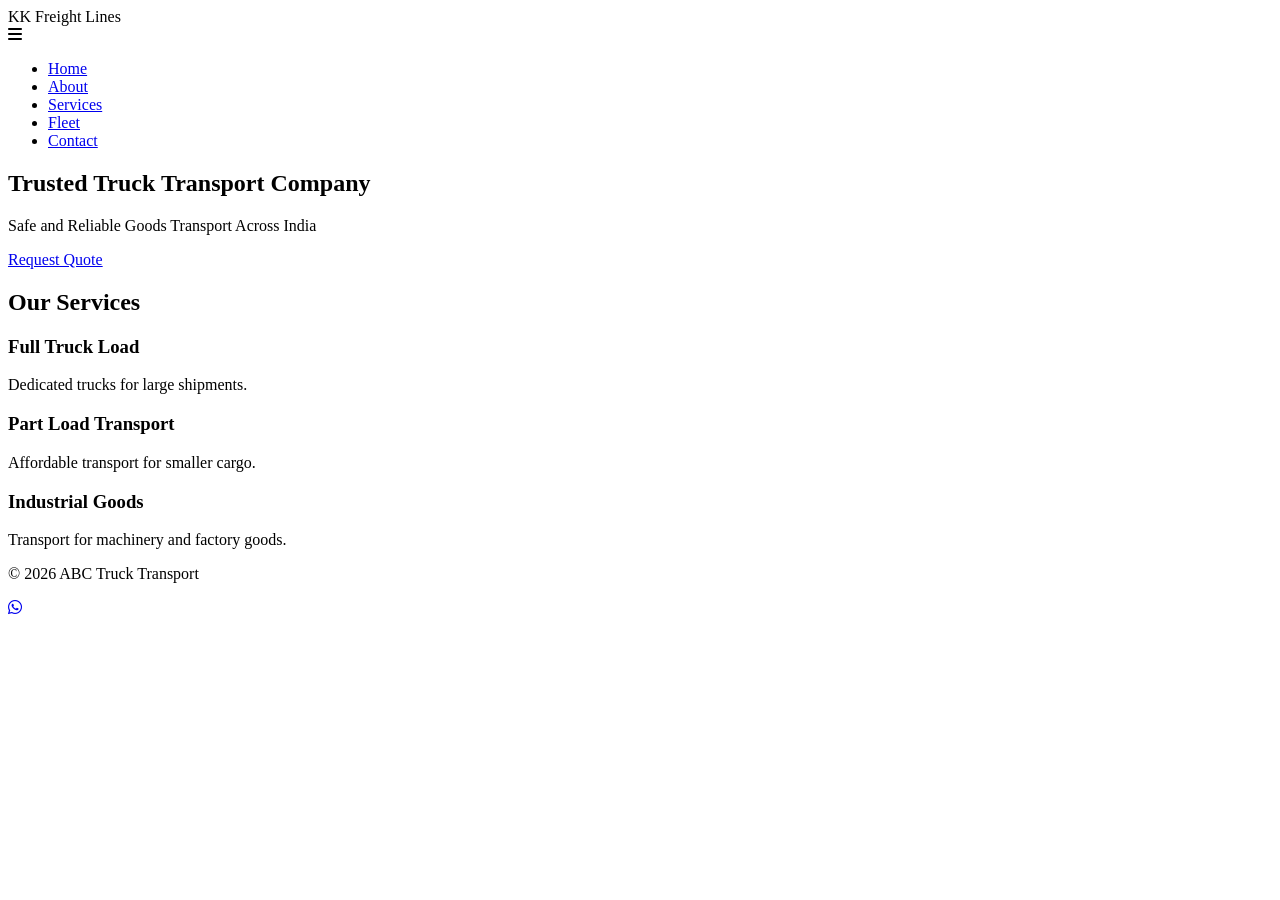
==== index.html @ f1ea4958 "upload first versions" ====
<!DOCTYPE html>
<html>

<head>

<title>KK Freight Lines</title>

<link rel="stylesheet" href="css/style.css">

<link rel="stylesheet"
href="https://cdnjs.cloudflare.com/ajax/libs/font-awesome/6.5.0/css/all.min.css">

</head>

<body>

<header>

<nav>

<div class="logo">KK Freight Lines</div>

<div class="menu-btn">
<i class="fas fa-bars"></i>
</div>

<ul>

<li><a href="index.html">Home</a></li>
<li><a href="about.html">About</a></li>
<li><a href="services.html">Services</a></li>
<li><a href="fleet.html">Fleet</a></li>
<li><a href="contact.html">Contact</a></li>

</ul>

</nav>

</header>


<section class="hero">

<div>

<h1>Trusted Truck Transport Company</h1>

<p>Safe and Reliable Goods Transport Across India</p>

<a class="btn" href="contact.html">Request Quote</a>

</div>

</section>


<section class="container">

<h2>Our Services</h2>

<div class="grid">

<div class="card">

<h3>Full Truck Load</h3>

<p>Dedicated trucks for large shipments.</p>

</div>

<div class="card">

<h3>Part Load Transport</h3>

<p>Affordable transport for smaller cargo.</p>

</div>

<div class="card">

<h3>Industrial Goods</h3>

<p>Transport for machinery and factory goods.</p>

</div>

</div>

</section>


<footer>

<p>© 2026 ABC Truck Transport</p>

</footer>


<a class="whatsapp"
href="https://wa.me/919999999999"
target="_blank">

<i class="fab fa-whatsapp"></i>

</a>

<script src="js/script.js"></script>

</body>

</html>
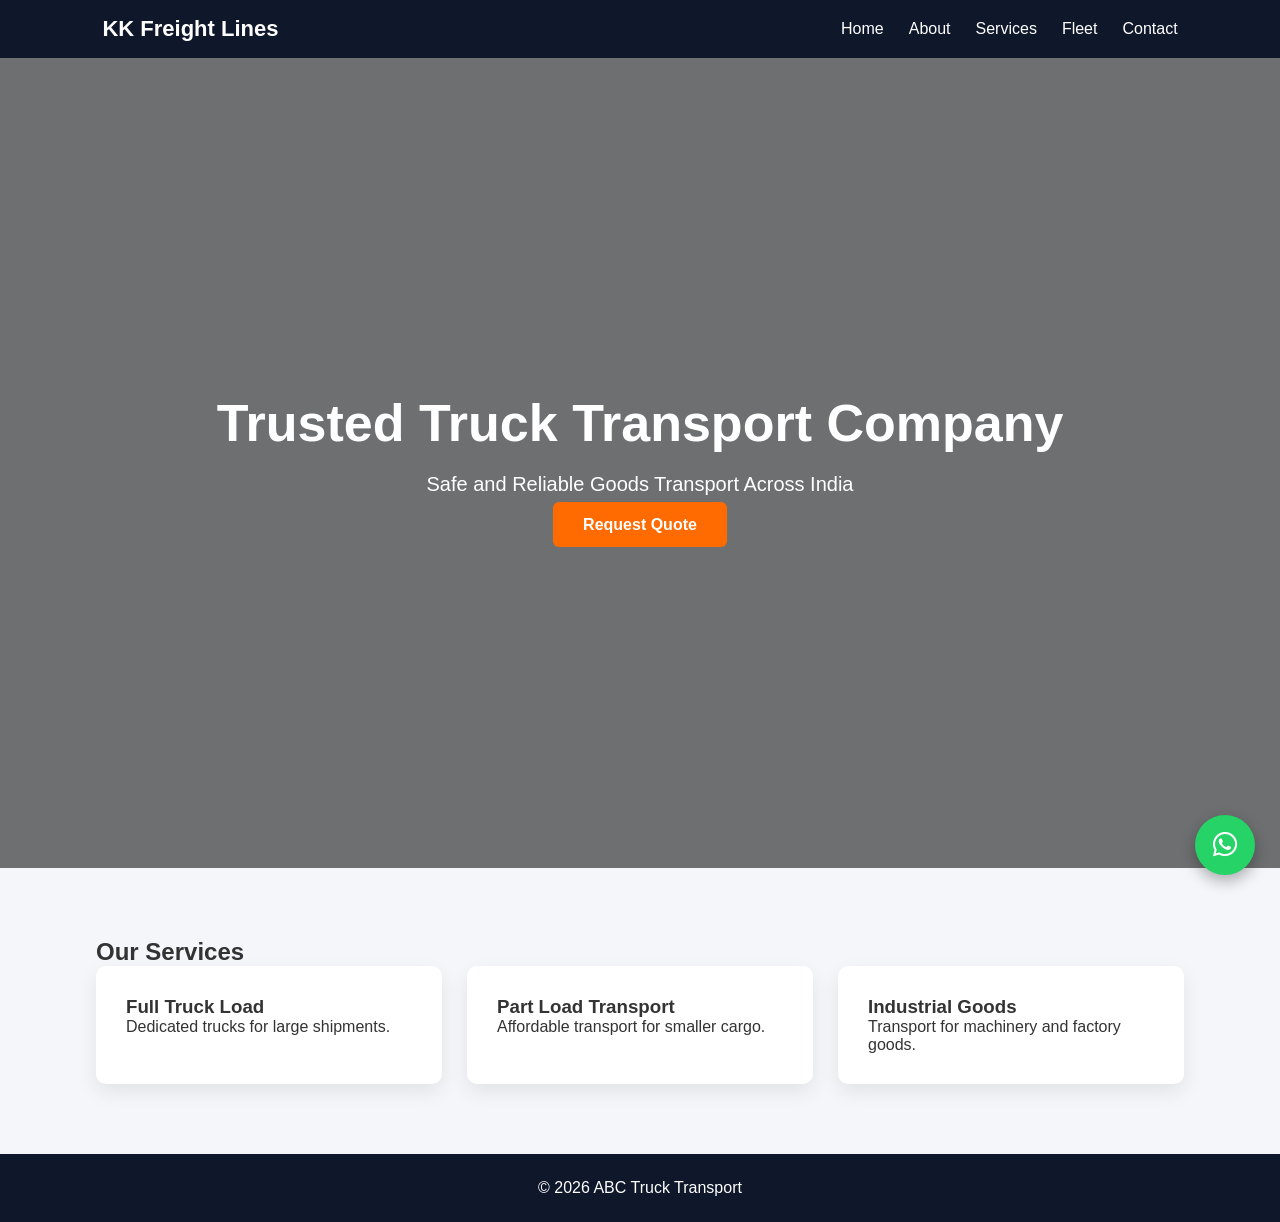
==== commit 94790e5c: "Update index.html" ====
--- a/index.html
+++ b/index.html
@@ -5,7 +5,7 @@
 
 <title>KK Freight Lines</title>
 
-<link rel="stylesheet" href="css/style.css">
+<link rel="stylesheet" href="style.css">
 
 <link rel="stylesheet"
 href="https://cdnjs.cloudflare.com/ajax/libs/font-awesome/6.5.0/css/all.min.css">
@@ -108,4 +108,5 @@
 
 </body>
 
-</html>+
+</html>
--- a/style.css
+++ b/style.css
@@ -0,0 +1,174 @@
+*{
+margin:0;
+padding:0;
+box-sizing:border-box;
+font-family: 'Segoe UI', sans-serif;
+}
+
+body{
+background:#f4f6fa;
+color:#333;
+}
+
+header{
+background:#0f172a;
+padding:16px 8%;
+position:sticky;
+top:0;
+z-index:1000;
+}
+
+nav{
+display:flex;
+justify-content:space-between;
+align-items:center;
+}
+
+.logo{
+color:white;
+font-size:22px;
+font-weight:bold;
+}
+
+nav ul{
+display:flex;
+gap:25px;
+list-style:none;
+}
+
+nav a{
+color:white;
+text-decoration:none;
+font-weight:500;
+}
+
+.menu-btn{
+display:none;
+font-size:24px;
+color:white;
+cursor:pointer;
+}
+
+.hero{
+height:90vh;
+background:linear-gradient(rgba(0,0,0,.55),rgba(0,0,0,.55)),
+url('../images/truck.jpg') center/cover;
+display:flex;
+align-items:center;
+justify-content:center;
+text-align:center;
+color:white;
+padding:20px;
+}
+
+.hero h1{
+font-size:52px;
+animation:fadeUp 1s ease;
+}
+
+.hero p{
+margin:20px 0;
+font-size:20px;
+animation:fadeUp 1.4s ease;
+}
+
+.btn{
+background:#ff6b00;
+color:white;
+padding:14px 30px;
+text-decoration:none;
+border-radius:6px;
+font-weight:bold;
+}
+
+.container{
+width:85%;
+margin:auto;
+padding:70px 0;
+}
+
+.grid{
+display:grid;
+grid-template-columns:repeat(auto-fit,minmax(250px,1fr));
+gap:25px;
+}
+
+.card{
+background:white;
+padding:30px;
+border-radius:10px;
+box-shadow:0 8px 20px rgba(0,0,0,0.08);
+transition:0.3s;
+}
+
+.card:hover{
+transform:translateY(-6px);
+}
+
+.fleet img{
+width:100%;
+border-radius:10px;
+height:180px;
+object-fit:cover;
+}
+
+footer{
+background:#0f172a;
+color:white;
+text-align:center;
+padding:25px;
+}
+
+.whatsapp{
+position:fixed;
+bottom:25px;
+right:25px;
+background:#25D366;
+width:60px;
+height:60px;
+border-radius:50%;
+display:flex;
+align-items:center;
+justify-content:center;
+color:white;
+font-size:28px;
+text-decoration:none;
+box-shadow:0 6px 15px rgba(0,0,0,0.3);
+}
+
+@keyframes fadeUp{
+from{
+opacity:0;
+transform:translateY(30px);
+}
+to{
+opacity:1;
+transform:translateY(0);
+}
+}
+
+@media(max-width:768px){
+
+nav ul{
+display:none;
+flex-direction:column;
+background:#0f172a;
+position:absolute;
+top:60px;
+right:8%;
+padding:20px;
+}
+
+nav ul.active{
+display:flex;
+}
+
+.menu-btn{
+display:block;
+}
+
+.hero h1{
+font-size:36px;
+}
+
+}
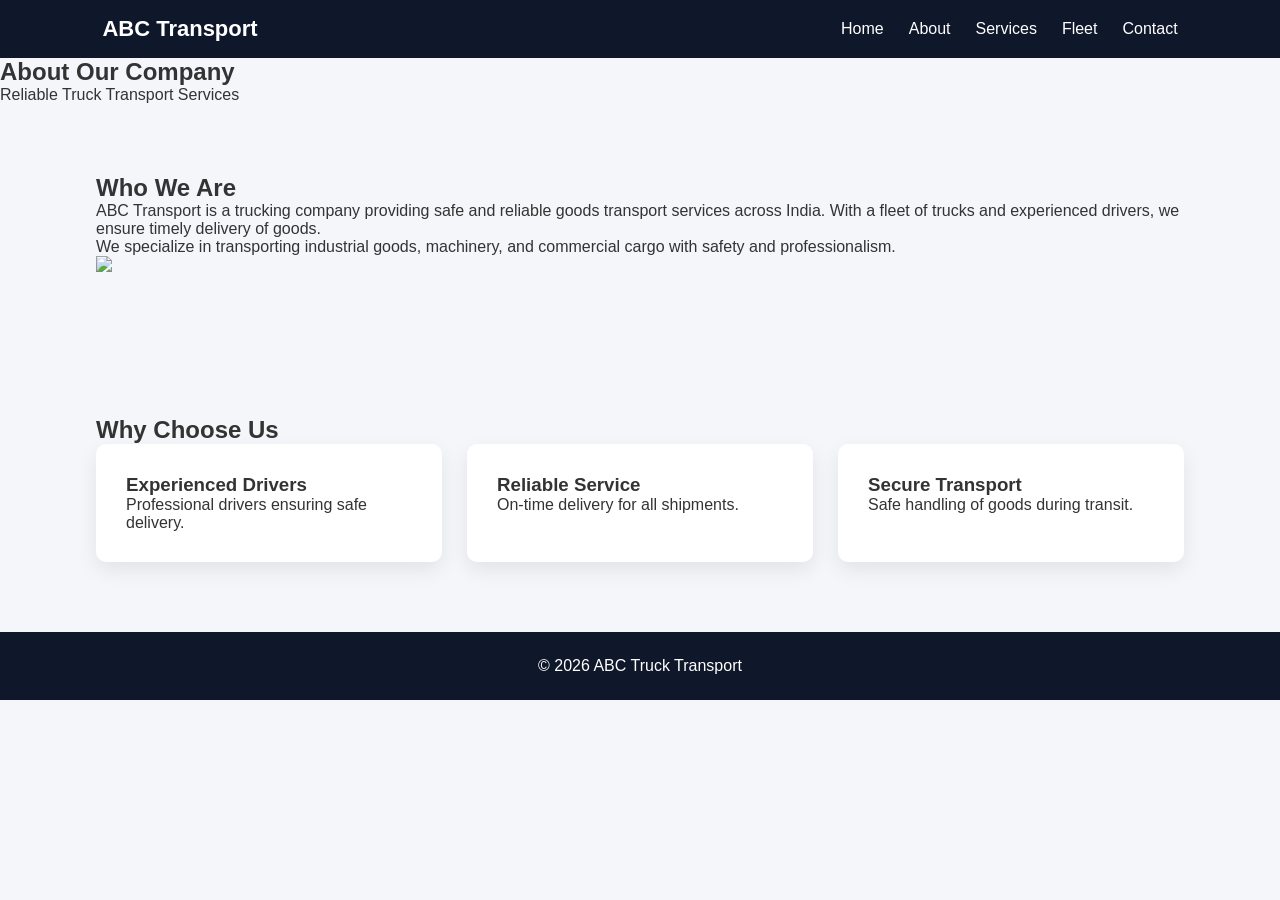
==== commit 05242564: "Update index.html" ====
--- a/index.html
+++ b/index.html
@@ -1,9 +1,8 @@
 <!DOCTYPE html>
 <html>
-
 <head>
 
-<title>KK Freight Lines</title>
+<title>About | ABC Transport</title>
 
 <link rel="stylesheet" href="style.css">
 
@@ -18,7 +17,7 @@
 
 <nav>
 
-<div class="logo">KK Freight Lines</div>
+<div class="logo">ABC Transport</div>
 
 <div class="menu-btn">
 <i class="fas fa-bars"></i>
@@ -38,49 +37,38 @@
 
 </header>
 
+<section class="page-hero">
 
-<section class="hero">
+<h1>About Our Company</h1>
+
+<p>Reliable Truck Transport Services</p>
+
+</section>
+
+<section class="container">
+
+<div class="about-grid">
 
 <div>
 
-<h1>Trusted Truck Transport Company</h1>
+<h2>Who We Are</h2>
 
-<p>Safe and Reliable Goods Transport Across India</p>
+<p>
+ABC Transport is a trucking company providing safe and reliable
+goods transport services across India. With a fleet of trucks and
+experienced drivers, we ensure timely delivery of goods.
+</p>
 
-<a class="btn" href="contact.html">Request Quote</a>
+<p>
+We specialize in transporting industrial goods, machinery,
+and commercial cargo with safety and professionalism.
+</p>
 
 </div>
 
-</section>
+<div>
 
-
-<section class="container">
-
-<h2>Our Services</h2>
-
-<div class="grid">
-
-<div class="card">
-
-<h3>Full Truck Load</h3>
-
-<p>Dedicated trucks for large shipments.</p>
-
-</div>
-
-<div class="card">
-
-<h3>Part Load Transport</h3>
-
-<p>Affordable transport for smaller cargo.</p>
-
-</div>
-
-<div class="card">
-
-<h3>Industrial Goods</h3>
-
-<p>Transport for machinery and factory goods.</p>
+<img src="images/truck1.jpg">
 
 </div>
 
@@ -88,6 +76,39 @@
 
 </section>
 
+<section class="container">
+
+<h2>Why Choose Us</h2>
+
+<div class="grid">
+
+<div class="card">
+
+<h3>Experienced Drivers</h3>
+
+<p>Professional drivers ensuring safe delivery.</p>
+
+</div>
+
+<div class="card">
+
+<h3>Reliable Service</h3>
+
+<p>On-time delivery for all shipments.</p>
+
+</div>
+
+<div class="card">
+
+<h3>Secure Transport</h3>
+
+<p>Safe handling of goods during transit.</p>
+
+</div>
+
+</div>
+
+</section>
 
 <footer>
 
@@ -95,18 +116,8 @@
 
 </footer>
 
-
-<a class="whatsapp"
-href="https://wa.me/919999999999"
-target="_blank">
-
-<i class="fab fa-whatsapp"></i>
-
-</a>
-
 <script src="js/script.js"></script>
 
 </body>
 
-
 </html>
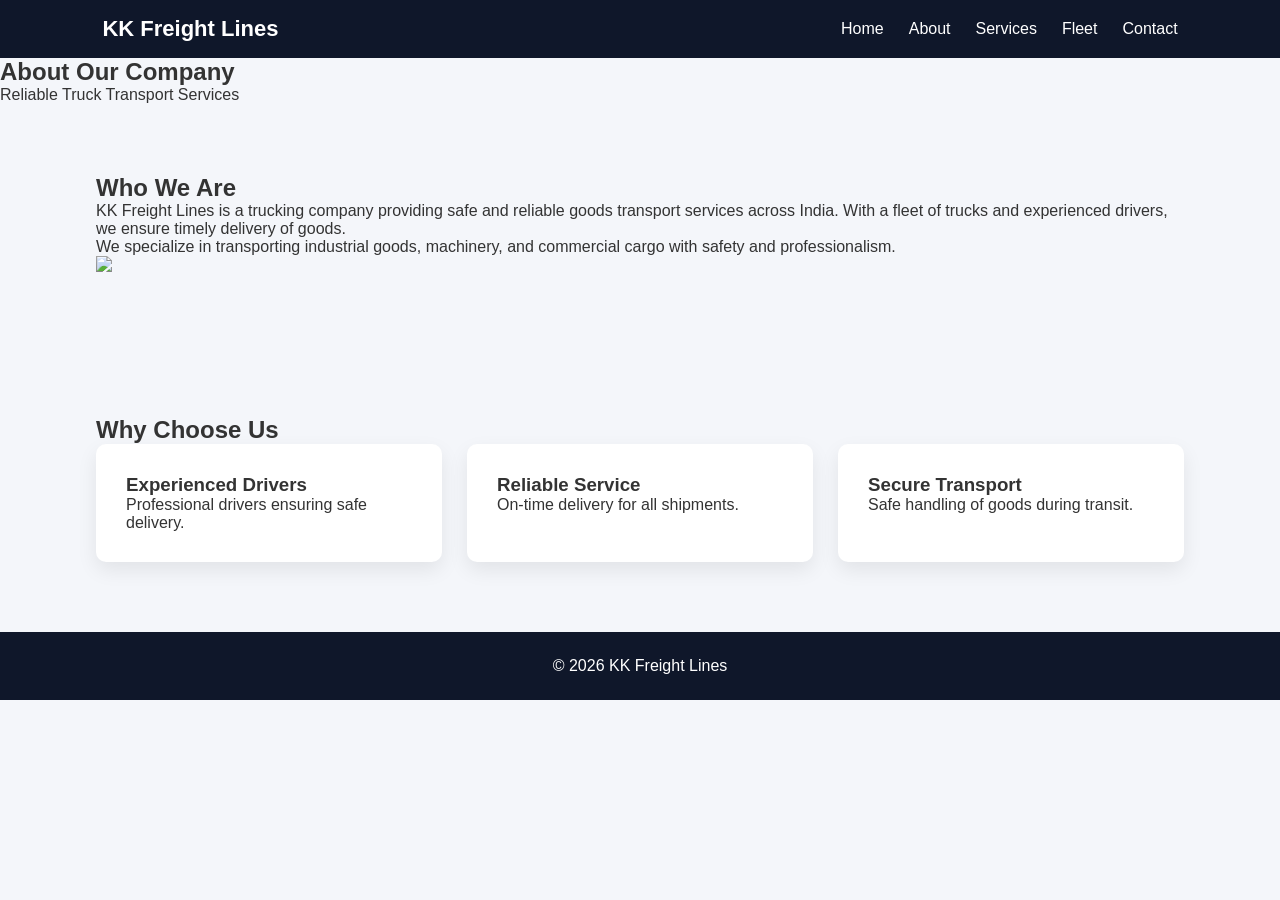
==== commit e5186ab5: "Update index.html" ====
--- a/index.html
+++ b/index.html
@@ -2,7 +2,7 @@
 <html>
 <head>
 
-<title>About | ABC Transport</title>
+<title>About | KK Freight Lines</title>
 
 <link rel="stylesheet" href="style.css">
 
@@ -17,7 +17,7 @@
 
 <nav>
 
-<div class="logo">ABC Transport</div>
+<div class="logo">KK Freight Lines</div>
 
 <div class="menu-btn">
 <i class="fas fa-bars"></i>
@@ -54,7 +54,7 @@
 <h2>Who We Are</h2>
 
 <p>
-ABC Transport is a trucking company providing safe and reliable
+KK Freight Lines is a trucking company providing safe and reliable
 goods transport services across India. With a fleet of trucks and
 experienced drivers, we ensure timely delivery of goods.
 </p>
@@ -112,12 +112,13 @@
 
 <footer>
 
-<p>© 2026 ABC Truck Transport</p>
+<p>© 2026 KK Freight Lines</p>
 
 </footer>
 
-<script src="js/script.js"></script>
+<script src="script.js"></script>
 
 </body>
 
 </html>
+
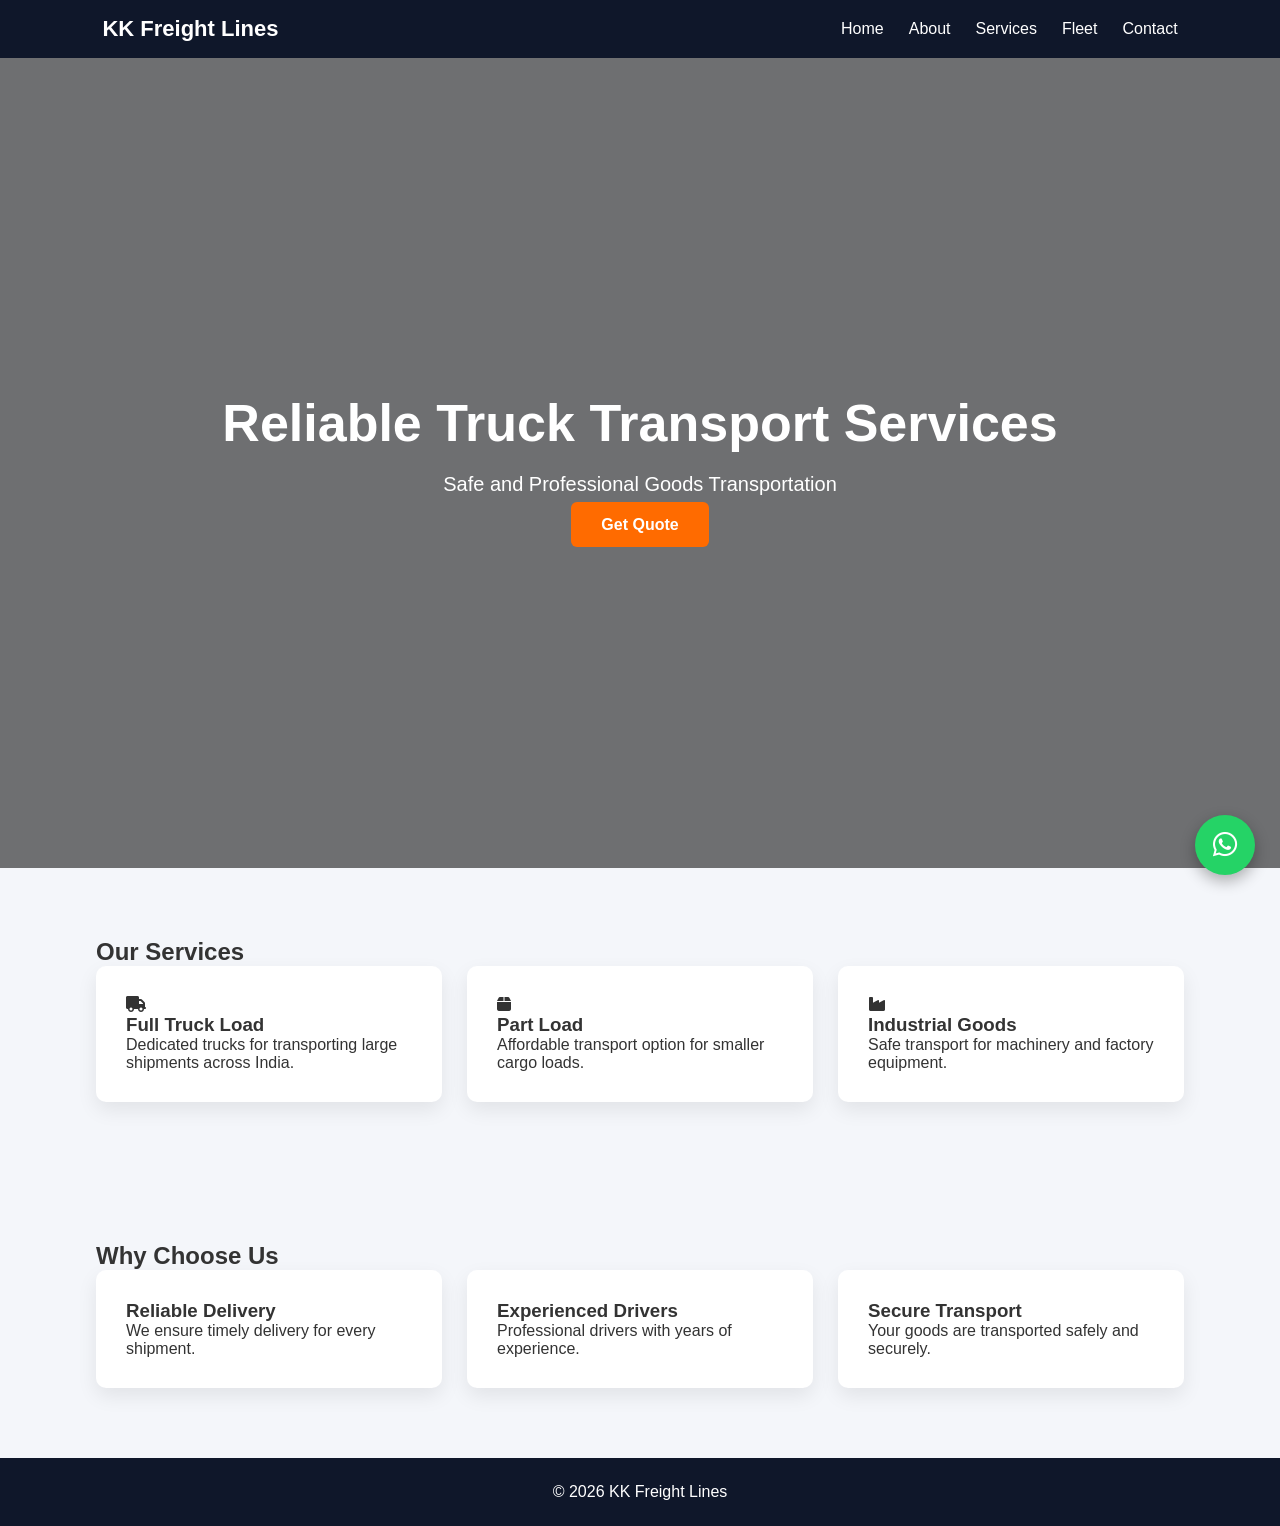
==== commit bf726065: "Update index.html" ====
--- a/index.html
+++ b/index.html
@@ -1,8 +1,12 @@
 <!DOCTYPE html>
 <html>
+
 <head>
 
-<title>About | KK Freight Lines</title>
+<meta charset="UTF-8">
+<meta name="viewport" content="width=device-width, initial-scale=1.0">
+
+<title>KK Freight Lines</title>
 
 <link rel="stylesheet" href="style.css">
 
@@ -37,38 +41,59 @@
 
 </header>
 
-<section class="page-hero">
 
-<h1>About Our Company</h1>
 
-<p>Reliable Truck Transport Services</p>
+<section class="hero">
+
+<div class="hero-content">
+
+<h1>Reliable Truck Transport Services</h1>
+
+<p>Safe and Professional Goods Transportation</p>
+
+<a href="contact.html" class="btn">Get Quote</a>
+
+</div>
 
 </section>
 
+
+
 <section class="container">
 
-<div class="about-grid">
+<h2 class="section-title">Our Services</h2>
 
-<div>
+<div class="grid">
 
-<h2>Who We Are</h2>
+<div class="card">
 
-<p>
-KK Freight Lines is a trucking company providing safe and reliable
-goods transport services across India. With a fleet of trucks and
-experienced drivers, we ensure timely delivery of goods.
-</p>
+<i class="fa-solid fa-truck"></i>
 
-<p>
-We specialize in transporting industrial goods, machinery,
-and commercial cargo with safety and professionalism.
-</p>
+<h3>Full Truck Load</h3>
+
+<p>Dedicated trucks for transporting large shipments across India.</p>
 
 </div>
 
-<div>
 
-<img src="images/truck1.jpg">
+<div class="card">
+
+<i class="fa-solid fa-box"></i>
+
+<h3>Part Load</h3>
+
+<p>Affordable transport option for smaller cargo loads.</p>
+
+</div>
+
+
+<div class="card">
+
+<i class="fa-solid fa-industry"></i>
+
+<h3>Industrial Goods</h3>
+
+<p>Safe transport for machinery and factory equipment.</p>
 
 </div>
 
@@ -76,25 +101,27 @@
 
 </section>
 
+
+
 <section class="container">
 
-<h2>Why Choose Us</h2>
+<h2 class="section-title">Why Choose Us</h2>
 
 <div class="grid">
 
 <div class="card">
 
-<h3>Experienced Drivers</h3>
+<h3>Reliable Delivery</h3>
 
-<p>Professional drivers ensuring safe delivery.</p>
+<p>We ensure timely delivery for every shipment.</p>
 
 </div>
 
 <div class="card">
 
-<h3>Reliable Service</h3>
+<h3>Experienced Drivers</h3>
 
-<p>On-time delivery for all shipments.</p>
+<p>Professional drivers with years of experience.</p>
 
 </div>
 
@@ -102,7 +129,7 @@
 
 <h3>Secure Transport</h3>
 
-<p>Safe handling of goods during transit.</p>
+<p>Your goods are transported safely and securely.</p>
 
 </div>
 
@@ -110,15 +137,27 @@
 
 </section>
 
+
+
 <footer>
 
 <p>© 2026 KK Freight Lines</p>
 
 </footer>
 
+
+
+<a class="whatsapp"
+href="https://wa.me/919999999999"
+target="_blank">
+
+<i class="fab fa-whatsapp"></i>
+
+</a>
+
+
 <script src="script.js"></script>
 
 </body>
 
 </html>
-
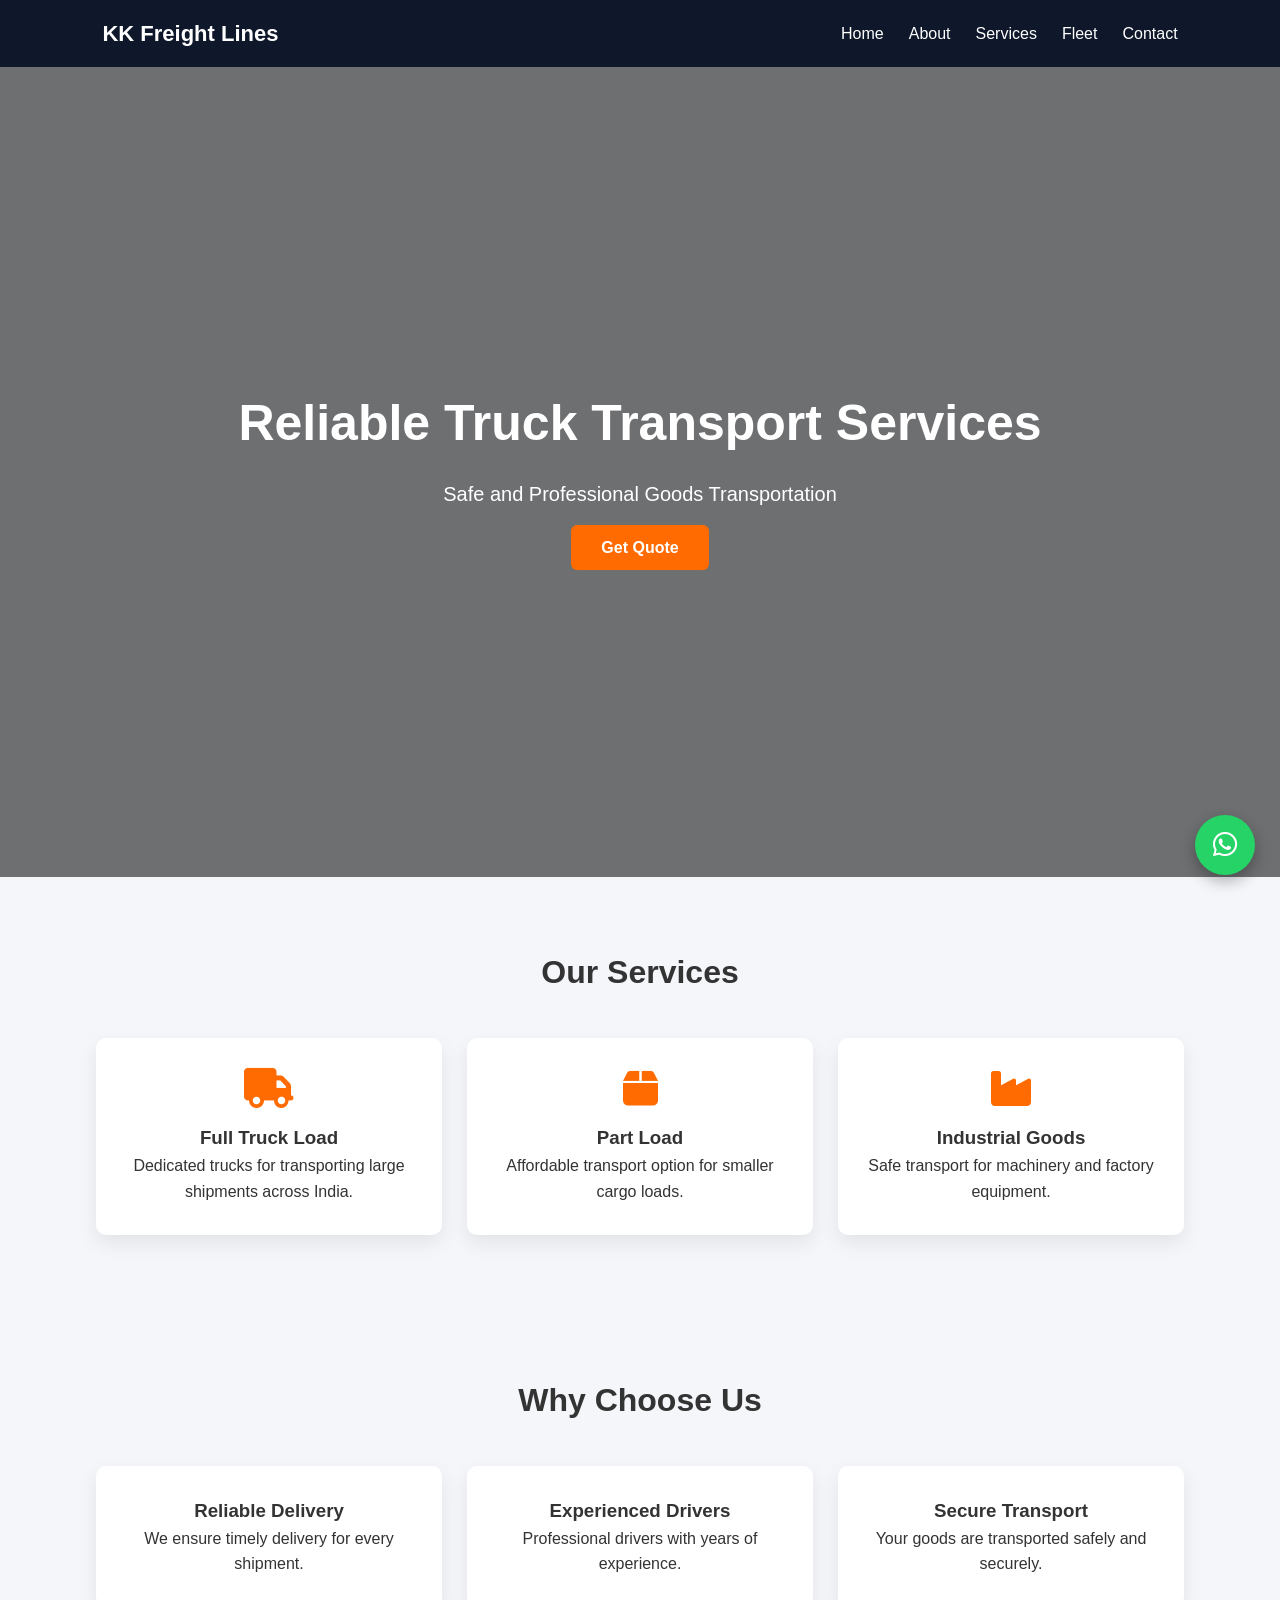
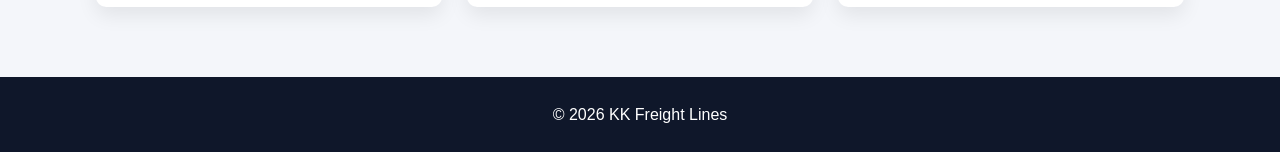
==== commit 0f637ac8: "Update index.html" ====
--- a/index.html
+++ b/index.html
@@ -148,7 +148,7 @@
 
 
 <a class="whatsapp"
-href="https://wa.me/919999999999"
+href="https://wa.me/919759497060"
 target="_blank">
 
 <i class="fab fa-whatsapp"></i>
@@ -161,3 +161,4 @@
 </body>
 
 </html>
+
--- a/style.css
+++ b/style.css
@@ -8,7 +8,10 @@
 body{
 background:#f4f6fa;
 color:#333;
-}
+line-height:1.6;
+}
+
+/* HEADER */
 
 header{
 background:#0f172a;
@@ -49,6 +52,9 @@
 cursor:pointer;
 }
 
+
+/* HERO */
+
 .hero{
 height:90vh;
 background:linear-gradient(rgba(0,0,0,.55),rgba(0,0,0,.55)),
@@ -62,13 +68,14 @@
 }
 
 .hero h1{
-font-size:52px;
+font-size:50px;
+margin-bottom:15px;
 animation:fadeUp 1s ease;
 }
 
 .hero p{
-margin:20px 0;
 font-size:20px;
+margin-bottom:25px;
 animation:fadeUp 1.4s ease;
 }
 
@@ -81,17 +88,32 @@
 font-weight:bold;
 }
 
+
+/* SECTIONS */
+
 .container{
 width:85%;
 margin:auto;
 padding:70px 0;
 }
 
+.section-title{
+text-align:center;
+margin-bottom:40px;
+font-size:32px;
+}
+
+
+/* GRID */
+
 .grid{
 display:grid;
 grid-template-columns:repeat(auto-fit,minmax(250px,1fr));
 gap:25px;
 }
+
+
+/* CARD */
 
 .card{
 background:white;
@@ -99,18 +121,87 @@
 border-radius:10px;
 box-shadow:0 8px 20px rgba(0,0,0,0.08);
 transition:0.3s;
+text-align:center;
+}
+
+.card i{
+font-size:40px;
+color:#ff6b00;
+margin-bottom:15px;
 }
 
 .card:hover{
 transform:translateY(-6px);
 }
 
+
+/* PAGE HERO */
+
+.page-hero{
+background:#0f172a;
+color:white;
+text-align:center;
+padding:80px 20px;
+}
+
+.page-hero h1{
+font-size:40px;
+margin-bottom:10px;
+}
+
+
+/* ABOUT */
+
+.about-grid{
+display:grid;
+grid-template-columns:1fr 1fr;
+gap:40px;
+align-items:center;
+}
+
+.about-grid img{
+width:100%;
+border-radius:10px;
+}
+
+
+/* FLEET */
+
 .fleet img{
 width:100%;
-border-radius:10px;
 height:180px;
 object-fit:cover;
-}
+border-radius:10px;
+}
+
+
+/* CONTACT */
+
+.contact-grid{
+display:grid;
+grid-template-columns:1fr 1fr;
+gap:40px;
+}
+
+form input, form textarea{
+width:100%;
+padding:12px;
+margin-bottom:12px;
+border:1px solid #ddd;
+border-radius:4px;
+}
+
+form button{
+background:#ff6b00;
+border:none;
+padding:12px;
+color:white;
+cursor:pointer;
+border-radius:4px;
+}
+
+
+/* FOOTER */
 
 footer{
 background:#0f172a;
@@ -118,6 +209,9 @@
 text-align:center;
 padding:25px;
 }
+
+
+/* WHATSAPP */
 
 .whatsapp{
 position:fixed;
@@ -136,6 +230,9 @@
 box-shadow:0 6px 15px rgba(0,0,0,0.3);
 }
 
+
+/* ANIMATION */
+
 @keyframes fadeUp{
 from{
 opacity:0;
@@ -147,6 +244,9 @@
 }
 }
 
+
+/* MOBILE */
+
 @media(max-width:768px){
 
 nav ul{
@@ -171,4 +271,9 @@
 font-size:36px;
 }
 
-}+.about-grid,
+.contact-grid{
+grid-template-columns:1fr;
+}
+
+}
